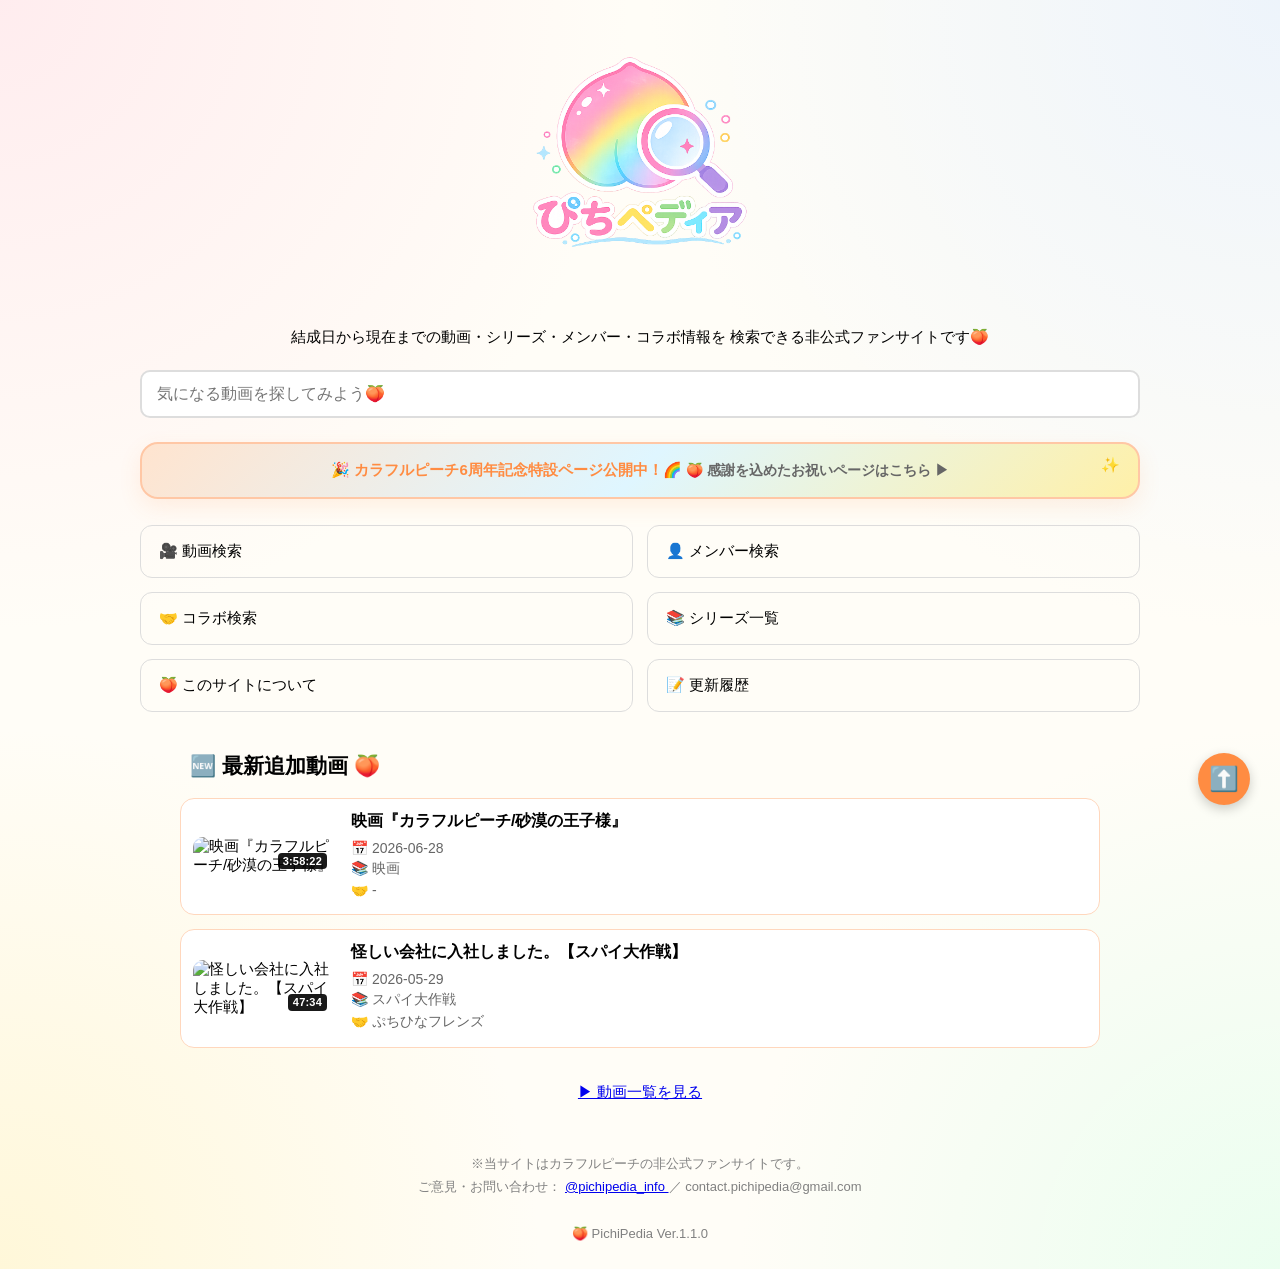
==== index.html @ e45df717 "Update index.html" ====
<!DOCTYPE html>
<html lang="ja">
<head>
    <meta charset="UTF-8">
    <meta name="viewport" content="width=device-width, initial-scale=1.0">
   <title>ぴちペディア | カラフルピーチ非公式ファンサイト</title>

    <meta name="description" content="カラフルピーチの動画・シリーズ・コラボ情報を検索できる非公式ファンサイトです。">

    <meta property="og:type" content="website">
    <meta property="og:title" content="ぴちペディア | カラフルピーチ非公式ファンサイト">
    <meta property="og:description" content="カラフルピーチの動画・シリーズ・コラボ情報を検索できる非公式ファンサイトです。">
    <meta property="og:image" content="https://pichipedia-info.github.io/ogp.png">
    <meta property="og:url" content="https://pichipedia-info.github.io/">
    <meta property="og:site_name" content="ぴちペディア">

<meta name="twitter:card" content="summary_large_image">
<meta name="twitter:title" content="ぴちペディア | カラフルピーチ非公式ファンサイト">
<meta name="twitter:description" content="カラフルピーチの動画・シリーズ・コラボ情報を検索できる非公式ファンサイトです。">
<meta name="twitter:image" content="https://pichipedia-info.github.io/ogp.png">  

    <link rel="icon" type="image/png" href="favicon.png">
    
    <style>
        body {
            font-family: sans-serif;
            max-width: 1000px;
            margin: 0 auto;
            padding: 30px;
               background:
        radial-gradient(circle at top left,
            rgba(255, 220, 230, 0.5),
            transparent 35%),

        radial-gradient(circle at top right,
            rgba(220, 235, 255, 0.5),
            transparent 35%),

        radial-gradient(circle at bottom left,
            rgba(255, 240, 180, 0.45),
            transparent 30%),

        radial-gradient(circle at bottom right,
            rgba(210, 255, 230, 0.45),
            transparent 30%),

        #fffdf7;
        }

        h1 {
            color: #ff8c42;
        }     

.site-logo {
    margin-bottom: 20px;
    text-align: center;
}

        .site-logo img {
    width: 420px;
    max-width: 100%;
    height: auto;
    display: block;
    margin: 0 auto;
}

.site-description {
    margin-bottom: 20px;
}

       
        .search-box {
            width: 100%;
            padding: 15px;
            font-size: 18px;
            border-radius: 10px;
            border: 2px solid #ddd;
            box-sizing: border-box;
            margin-bottom: 30px;
        }

.menu {
    display: grid;
    grid-template-columns: repeat(2, 1fr);
    gap: 15px;
    margin-top: 0;
    margin-bottom: 30px;
}

        .card {
            padding: 20px;
            border: 1px solid #ddd;
            border-radius: 12px;
            text-decoration: none;
            color: black;
            transition: all 0.2s ease;
            
        }

.card:hover {
    background: #fff2e8;
    transform: translateY(-2px);
    box-shadow: 0 6px 16px rgba(0,0,0,0.08);
}

        footer {
            margin-top: 50px;
            color: gray;
            font-size: 13px;
            text-align: center;
            line-height: 1.8;
        }
.results {
    margin-top: 20px;
}

.video-card {
    display: grid;
    grid-template-columns: 220px 1fr;
    gap: 22px;
    padding: 20px;
    border: 1px solid #ddd;
    border-radius: 16px;
    margin-top: 16px;
    background: white;
    align-items: start;
    
    transition: all 0.2s ease;
}

.video-card:hover {
    background: #fff2e8;
    transform: translateY(-2px);
    box-shadow: 0 6px 18px rgba(0, 0, 0, 0.08);
}

.thumbnail {
    width: 220px;
    aspect-ratio: 16 / 9;
    object-fit: cover;
    border-radius: 12px;
}

.thumbnail-wrap {
    position: relative;
    display: block;
}

.duration-badge {
  position: absolute;
  right: 6px;
  bottom: 6px;
  padding: 2px 5px;
  border-radius: 4px;
  background: rgba(0, 0, 0, 0.9);
  color: white;
  font-size: 11px;
  font-weight: 600;
  line-height: 1.1;
  letter-spacing: 0.2px;  
}  

.video-card h3 {
    margin-top: 0;
    margin-bottom: 12px;
    font-size: 22px;
}
.video-card h3 a {
    color: #333;
    text-decoration: none;
}

.video-card h3 a:hover {
    color: #ff8c42;
}    


.video-card p {
    margin: 10px 0;
    color: #555;
    line-height: 1.6;
}

#result-count {
    margin-top: 20px;
    margin-bottom: 10px;
    font-weight: bold;
    color: #666;
}


@media (max-width: 768px) {
    .video-card {
        grid-template-columns: 1fr;
    }

    .thumbnail {
        width: 100%;
    }

    .member-list {
        grid-template-columns: 1fr;
    }
}


.latest-list {
    display: grid;
    gap: 14px;
    max-width: 920px;
    margin: 0 auto 35px;
}

.latest-card {
    display: grid;
    grid-template-columns: 140px 1fr;
    gap: 18px;
    padding:16px 18px;
    border: 1px solid #ffd7bd;
    border-radius: 14px;
    background: #fff;
    text-decoration: none;
    color: black;
    align-items: center;
}

.latest-card:hover {
    background: #fff2e8;
    transform: translateY(-2px);
}

.latest-card img {
    width: 140px;
    aspect-ratio: 16 / 9;
    object-fit: cover;
    border-radius: 10px;
}

.latest-card h3 {
    margin: 0 0 8px;
    font-size: 16px;
}

.latest-card p {
    margin: 4px 0;
    color: #666;
    font-size: 14px;
}

@media (max-width: 768px) {

    .latest-list{
        max-width:100%;
    }

    .latest-card{
        grid-template-columns:1fr;
    }

    .latest-card img{
        width:100%;
    }

    .latest-title{
        max-width:100%;
    }

}

.more-link {
    text-align: center;
    margin-top: 10px;
    margin-bottom: 30px;
}

.more-link a:hover {
    text-decoration: underline;
}

.badge {
    display: inline-block;
    padding: 4px 10px;
    border-radius: 999px;
    background: #fff2e8;
    color: #ff8c42;
    font-size: 13px;
    font-weight: bold;
    margin-bottom: 8px;
}

    @media (max-width: 768px) {
    footer {
        font-size: 11px;
    }
}

        .anniversary-banner {
    display: block;
    margin: 0 0 30px;
    padding: 20px;
    border-radius: 18px;
    background: linear-gradient(
    135deg,
    #ffe4cf,
    #dff6ff,
    #fff0a8);
    border: 2px solid #ffc7a5;
    color: #ff8c42;
    text-align: center;
    font-weight: bold;
    text-decoration: none;
    box-shadow: 0 8px 22px rgba(255, 140, 66, 0.12);
    transition: all 0.2s ease;
    position: relative;
    overflow: hidden;

}

.anniversary-banner::after {
    content: "✨";
    position: absolute;
    right: 18px;
    top: 12px;
    animation: sparkle 1.8s ease-in-out infinite;
}

@keyframes sparkle {
    0%, 100% {
        opacity: 0.4;
        transform: scale(1);
    }
    50% {
        opacity: 1;
        transform: scale(1.25);
    }
}

.anniversary-banner span {
    color: #666;
    font-size: 14px;
}

.anniversary-banner:hover {
    transform: translateY(-2px);
    box-shadow: 0 8px 22px rgba(0,0,0,0.09);
}

/* PC表示のサイズ感を少しだけ調整 */
@media (min-width: 769px) {
    body {
        font-size: 15px;
        padding: 24px 30px;
    }

    .site-description {
        font-size: 15px;
        line-height: 1.7;
        text-align: center;
    }

    .search-box {
        font-size: 16px;
        padding: 13px 15px;
        margin-bottom: 24px;
    }

    .menu {
        gap: 14px;
        margin-bottom: 26px;
    }

    .card {
        padding: 16px 18px;
        font-size: 15px;
    }

    h2 {
        font-size: 21px;
    }

    .anniversary-banner {
        padding: 17px;
        margin-bottom: 26px;
    }

    .latest-card {
        padding: 12px;
    }

    .video-card {
        padding: 16px;
        gap: 18px;
    }

    .video-card h3 {
        font-size: 19px;
    }

    .video-card p {
        font-size: 14px;
        margin: 7px 0;
    }
}

.latest-title{
    max-width:900px;
    margin:40px auto 18px;
}

.top-button {
  position: fixed;
  right: 30px;
  bottom: 95px;
  width: 52px;
  height: 52px;
  border: none;
  border-radius: 50%;
  background: #ff8c42;
  color: white;
  font-size: 24px;
  cursor: pointer;
  box-shadow: 0 4px 12px rgba(0,0,0,0.2);
  z-index: 999;
}

.top-button:hover {
  background: #ff7620;
}
       
    </style>

</head>
<body>

<div class="site-logo">
  <a href="index.html">
    <img src="logo.png" alt="ぴちペディア">
  </a>
</div>
    

    <p class="site-description">
    結成日から現在までの動画・シリーズ・メンバー・コラボ情報を
    検索できる非公式ファンサイトです🍑

</p>

    <input
        type="text"
        class="search-box"
        placeholder="気になる動画を探してみよう🍑"
    />

    <a href="anniversary.html" class="anniversary-banner">
  🎉 カラフルピーチ6周年記念特設ページ公開中！🌈
<span>🍑 感謝を込めたお祝いページはこちら ▶</span>
</a>

    <div class="menu">
        <a href="videos.html" class="card" target="_blank">🎥 動画検索</a>
        <a href="members.html" class="card" target="_blank">👤 メンバー検索</a>
        <a href="collabs.html" class="card" target="_blank">🤝 コラボ検索</a>
        <a href="series.html" class="card" target="_blank">📚 シリーズ一覧</a>
        <a href="about.html" class="card">🍑 このサイトについて</a>
<a href="updates.html" class="card">📝 更新履歴</a>
    </div>

    <h2 class="latest-title">🆕 最新追加動画 🍑</h2>
    <div id="latest-videos" class="latest-list"></div>

    <p class="more-link"> 
    <a href="videos.html">▶ 動画一覧を見る</a>
    </p>

    

    <div id="result-count"></div>
    <div id="results"></div>


    
<footer>
  ※当サイトはカラフルピーチの非公式ファンサイトです。<br>

  ご意見・お問い合わせ：
  <a href="https://x.com/pichipedia_info" target="_blank">
    @pichipedia_info
  </a>
  ／
  contact.pichipedia@gmail.com
  <br><br>

  🍑 PichiPedia Ver.1.1.0
</footer>

<script src="videos.js"></script>
<script>
const searchInput = document.querySelector(".search-box");
const resultArea = document.getElementById("results");
const resultCount = document.getElementById("result-count");
const latestArea = document.getElementById("latest-videos");

function formatCollab(collab) {
  if (Array.isArray(collab)) {
    return collab.length ? collab.join("、") : "-";
  }
  return collab || "-";
}

function scrollToResultCount() {
  setTimeout(() => {
    const y =
      resultCount.getBoundingClientRect().top +
      window.pageYOffset -
      20;

    window.scrollTo({
      top: y,
      behavior: "smooth"
    });
  }, 100);
}

function showLatestVideos() {
  latestArea.innerHTML = "";

  const latestVideos = [...videos]
    .filter(video => video.date)
    .sort((a, b) => b.date.localeCompare(a.date))
    .slice(0, 2);

  latestVideos.forEach(video => {
    const card = document.createElement("a");
    card.className = "latest-card";
    card.href = video.url;
    card.target = "_blank";

    card.innerHTML = `
      <span class="thumbnail-wrap">
  <img
    src="https://img.youtube.com/vi/${video.videoId}/mqdefault.jpg"
    alt="${video.title}">
  ${video.duration ? `<span class="duration-badge">${video.duration}</span>` : ""}
</span>

      <div>
        <h3>${video.title}</h3>
        <p>📅 ${video.date}</p>
        <p>📚 ${video.series || "-"}</p>
        <p>🤝 ${formatCollab(video.collab)}</p>
      </div>
    `;

    latestArea.appendChild(card);
  });
}

function showResults(keyword, shouldScroll = false) {
  resultArea.innerHTML = "";

  if (!keyword) {
    resultCount.innerHTML = "";
    return;
  }

  const results = videos.filter(video => {
    const text = [
      video.title,
      video.members.join(" "),
      video.series,
      Array.isArray(video.collab)
        ? video.collab.join(" ")
        : video.collab
    ].join(" ");

    const normalizedText = text.normalize("NFKC");
    const normalizedKeyword = (keyword || "").normalize("NFKC");
    return normalizedText.includes(normalizedKeyword);
  });

  resultCount.innerHTML =
    `「${keyword}」の検索結果：${results.length}件`;

  if (results.length === 0) {
    resultArea.innerHTML = "<p>見つかりませんでした。</p>";

    if (shouldScroll) {
      scrollToResultCount();
    }

    return;
  }

  results.forEach(video => {
    const card = document.createElement("div");
    card.className = "video-card";

    card.innerHTML = `
     <a href="${video.url}" target="_blank" class="thumbnail-wrap">
  <img
    src="https://img.youtube.com/vi/${video.videoId}/mqdefault.jpg"
    alt="${video.title}"
    class="thumbnail"
  >
  ${video.duration ? `<span class="duration-badge">${video.duration}</span>` : ""}
</a>

      <div>
        <span class="badge">
          ${video.type || "動画"}
        </span>

        <h3>
          <a href="${video.url}" target="_blank">
            ${video.title}
          </a>
        </h3>
        <p>投稿日：${video.date || "-"}</p>
        <p>メンバー：${video.members.join("、")}</p>
        <p>シリーズ：${video.series || "-"}</p>
        <p>コラボ：${formatCollab(video.collab)}</p>

        <a href="${video.url}" target="_blank">
          動画を見る
        </a>
      </div>
    `;

    resultArea.appendChild(card);
  });

  if (shouldScroll) {
    scrollToResultCount();
  }
}

searchInput.addEventListener("keydown", event => {
  if (event.key === "Enter") {
    event.preventDefault();
    showResults(searchInput.value.trim(), true);
  }
});

showLatestVideos();
showResults("");

function scrollToTop() {
  window.scrollTo({
    top: 0,
    behavior: "smooth"
  });
}
    
</script>

<button class="top-button" onclick="scrollToTop()">⬆️</button>
    
</body>
</html>
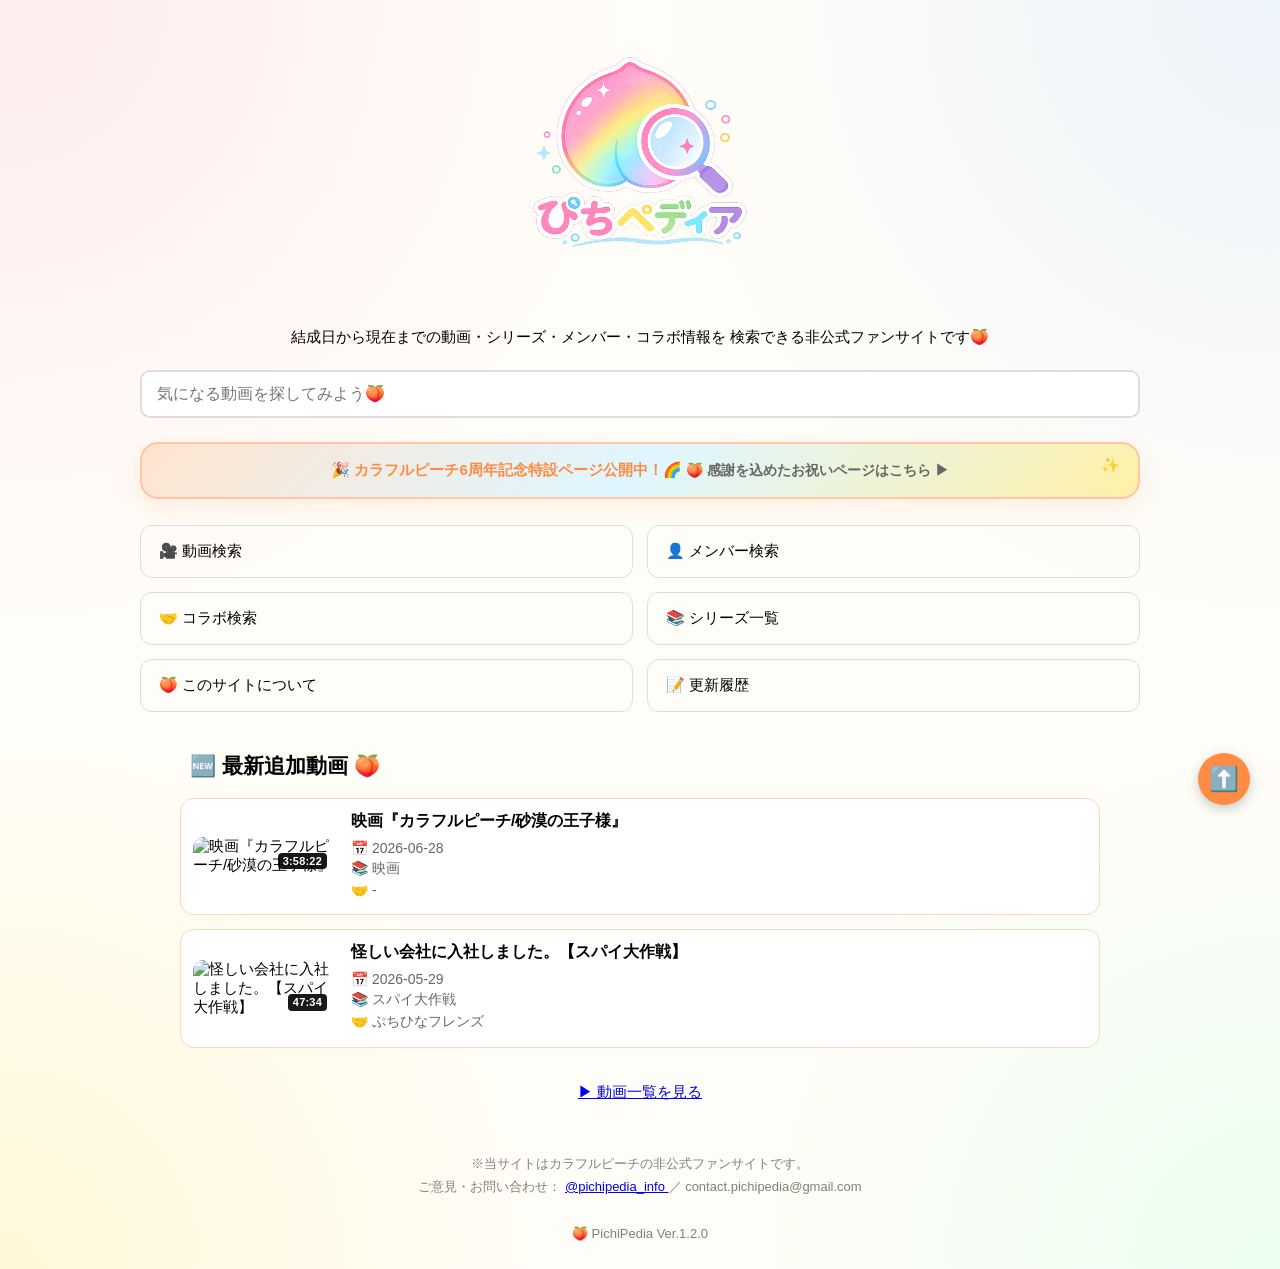
==== commit bf6b987a: "Update index.html" ====
--- a/index.html
+++ b/index.html
@@ -490,7 +490,7 @@
   contact.pichipedia@gmail.com
   <br><br>
 
-  🍑 PichiPedia Ver.1.1.0
+  🍑 PichiPedia Ver.1.2.0
 </footer>
 
 <script src="videos.js"></script>
@@ -525,9 +525,9 @@
   latestArea.innerHTML = "";
 
   const latestVideos = [...videos]
-    .filter(video => video.date)
-    .sort((a, b) => b.date.localeCompare(a.date))
-    .slice(0, 2);
+  .filter(video => video.date && video.type !== "ショート")
+  .sort((a, b) => b.date.localeCompare(a.date))
+  .slice(0, 2);
 
   latestVideos.forEach(video => {
     const card = document.createElement("a");
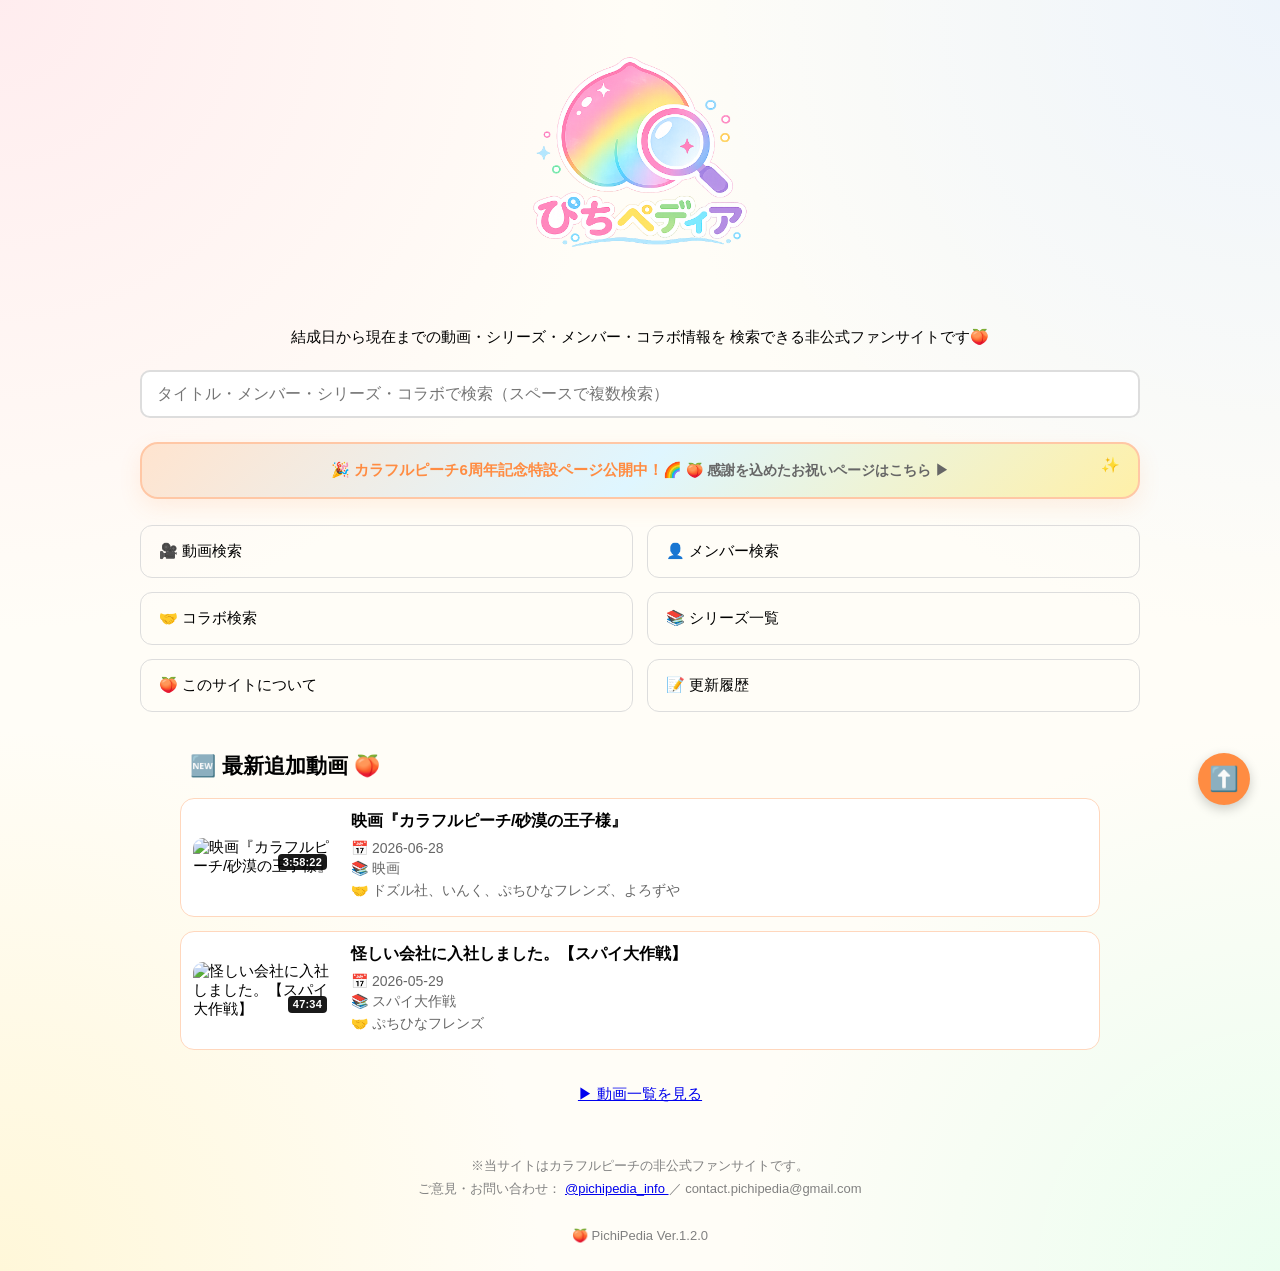
==== commit 72c5748d: "Update index.html" ====
--- a/index.html
+++ b/index.html
@@ -448,7 +448,7 @@
     <input
         type="text"
         class="search-box"
-        placeholder="気になる動画を探してみよう🍑"
+        placeholder="タイトル・メンバー・シリーズ・コラボで検索（スペースで複数検索）"
     />
 
     <a href="anniversary.html" class="anniversary-banner">
@@ -574,8 +574,16 @@
     ].join(" ");
 
     const normalizedText = text.normalize("NFKC");
-    const normalizedKeyword = (keyword || "").normalize("NFKC");
-    return normalizedText.includes(normalizedKeyword);
+
+const keywords = (keyword || "")
+  .normalize("NFKC")
+  .split(/\s+/)
+  .filter(k => k);
+
+return (
+  keywords.length === 0 ||
+  keywords.every(word => normalizedText.includes(word))
+);
   });
 
   resultCount.innerHTML =
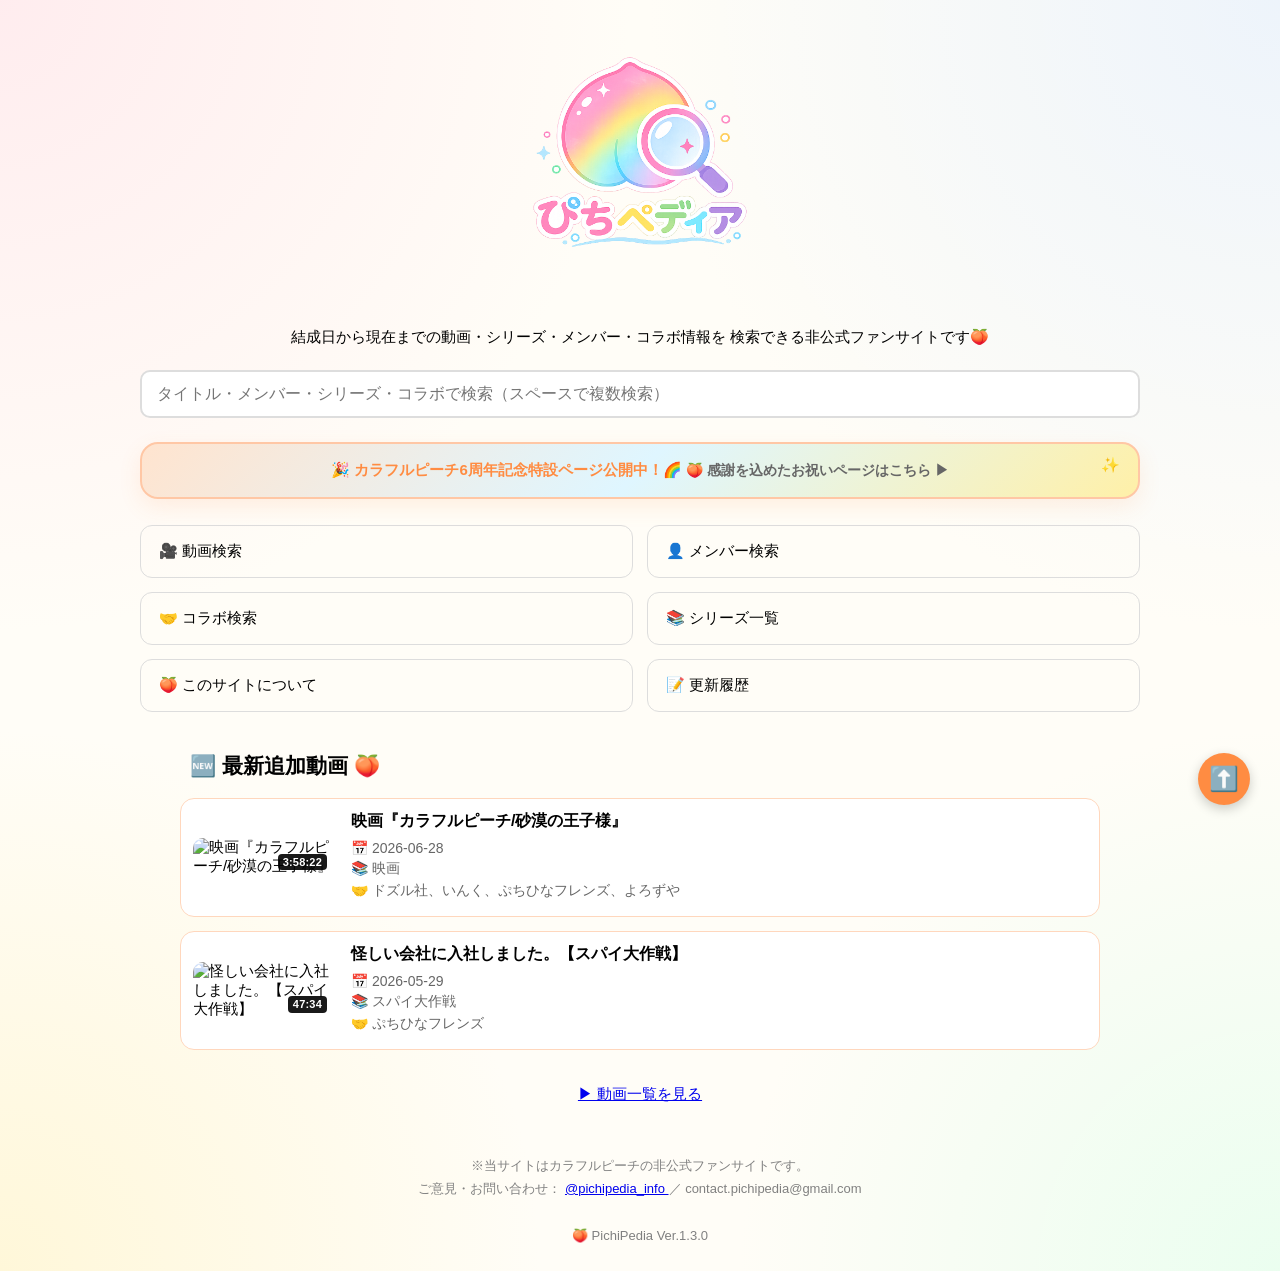
==== commit 8b4ae707: "Update index.html" ====
--- a/index.html
+++ b/index.html
@@ -490,7 +490,7 @@
   contact.pichipedia@gmail.com
   <br><br>
 
-  🍑 PichiPedia Ver.1.2.0
+  🍑 PichiPedia Ver.1.3.0
 </footer>
 
 <script src="videos.js"></script>
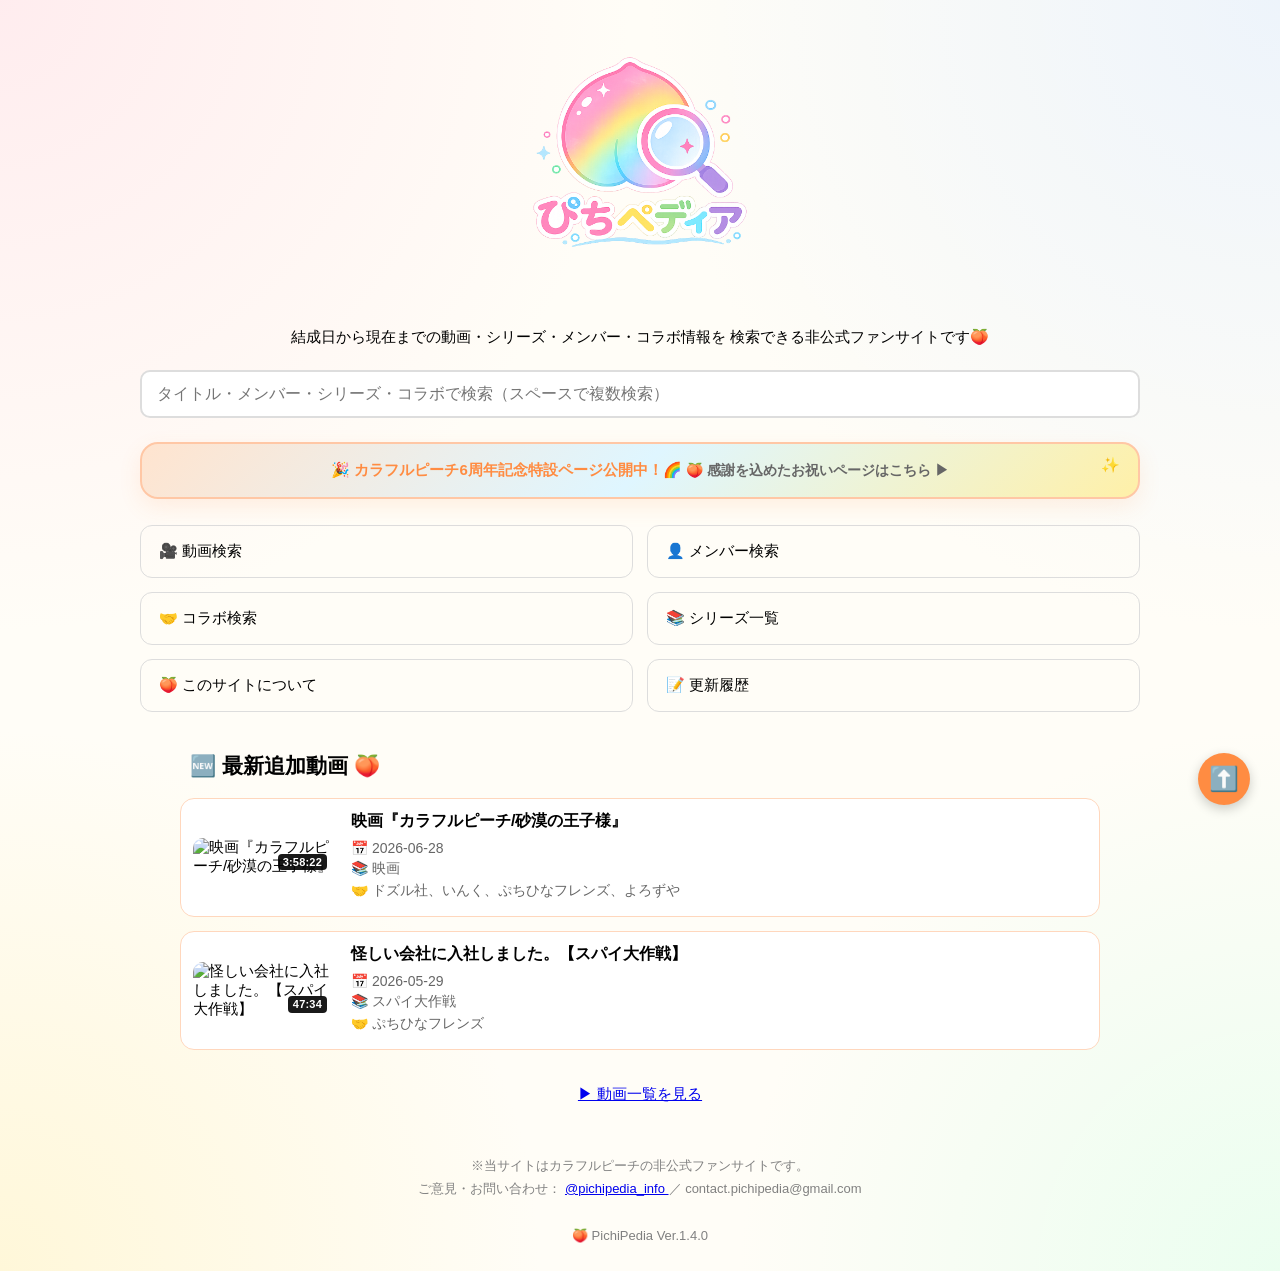
==== commit 2b697b37: "Update index.html" ====
--- a/index.html
+++ b/index.html
@@ -490,7 +490,7 @@
   contact.pichipedia@gmail.com
   <br><br>
 
-  🍑 PichiPedia Ver.1.3.0
+  🍑 PichiPedia Ver.1.4.0
 </footer>
 
 <script src="videos.js"></script>
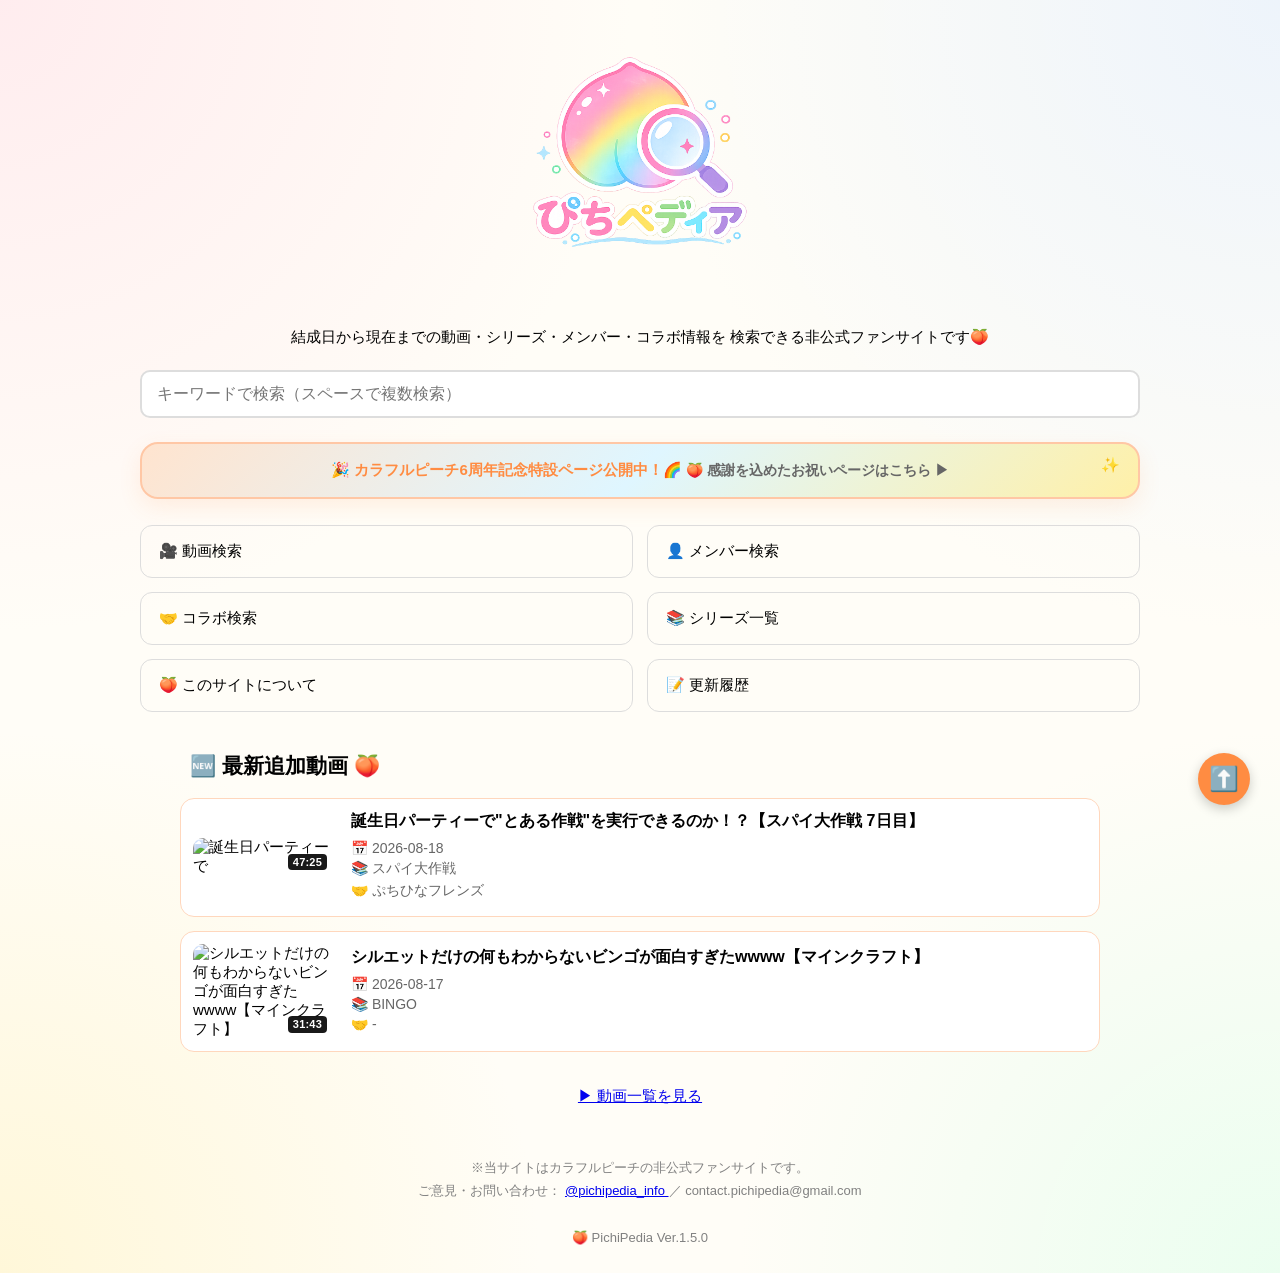
==== commit 130a71c3: "Update index.html" ====
--- a/index.html
+++ b/index.html
@@ -448,7 +448,7 @@
     <input
         type="text"
         class="search-box"
-        placeholder="タイトル・メンバー・シリーズ・コラボで検索（スペースで複数検索）"
+        placeholder="キーワードで検索（スペースで複数検索）"
     />
 
     <a href="anniversary.html" class="anniversary-banner">
@@ -490,7 +490,7 @@
   contact.pichipedia@gmail.com
   <br><br>
 
-  🍑 PichiPedia Ver.1.4.0
+  🍑 PichiPedia Ver.1.5.0
 </footer>
 
 <script src="videos.js"></script>
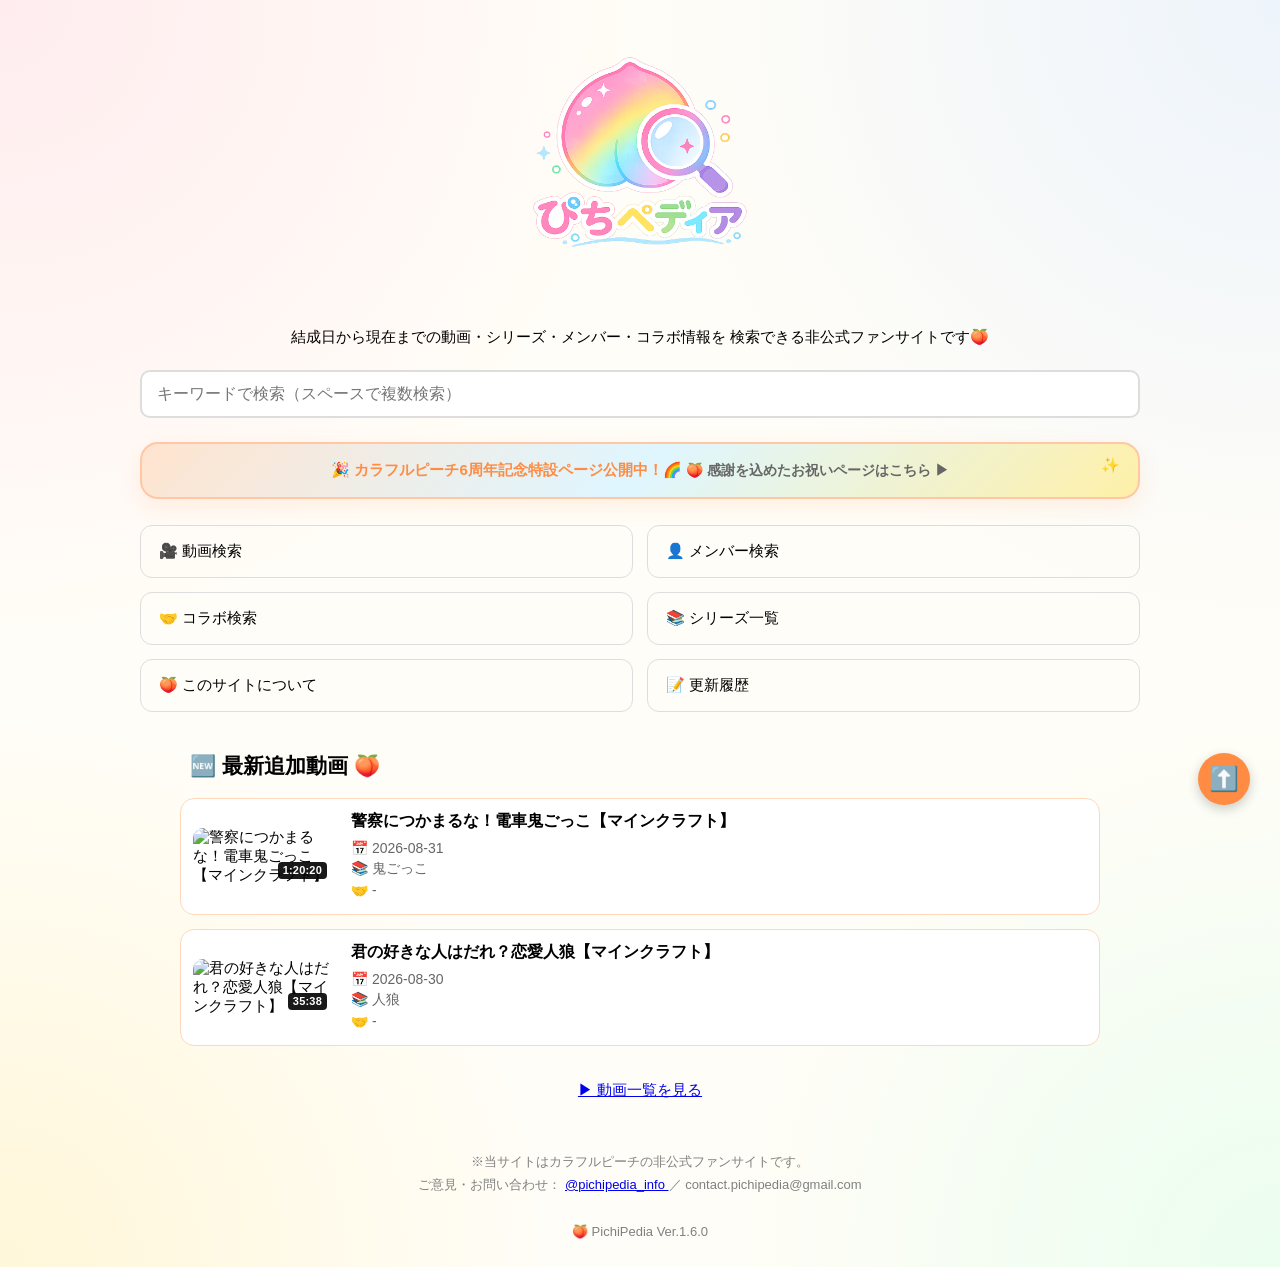
==== commit f3d769ea: "Update index.html" ====
--- a/index.html
+++ b/index.html
@@ -490,7 +490,7 @@
   contact.pichipedia@gmail.com
   <br><br>
 
-  🍑 PichiPedia Ver.1.5.0
+  🍑 PichiPedia Ver.1.6.0
 </footer>
 
 <script src="videos.js"></script>
